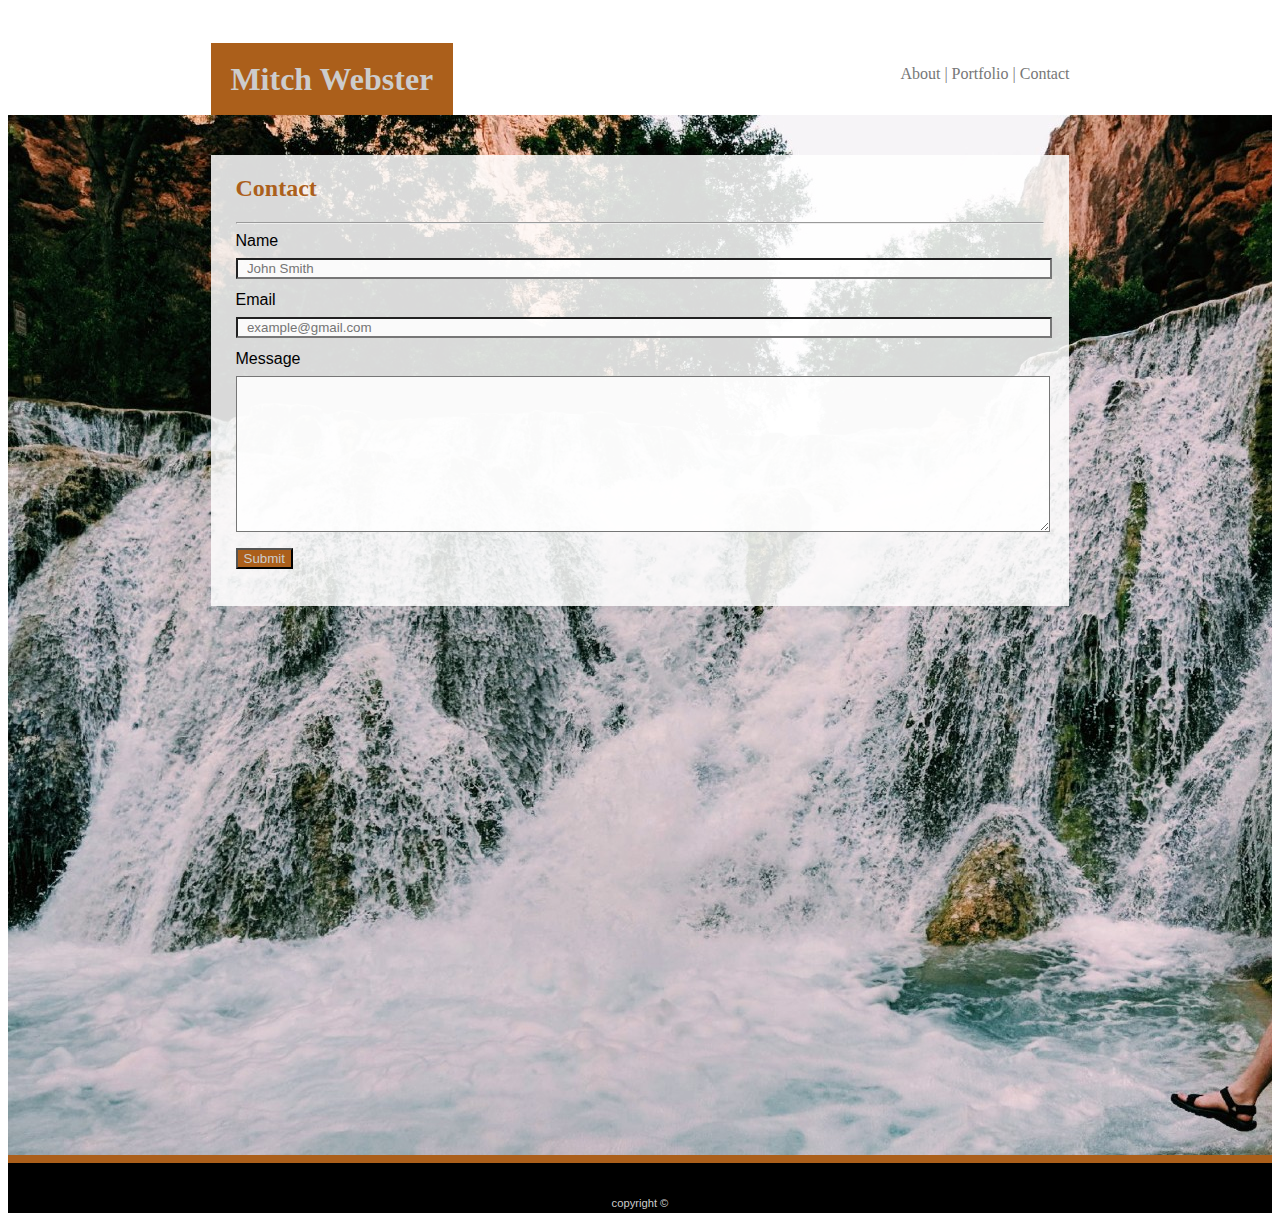
==== contact.html @ 3f070443 "Reduced CSS" ====
<!DOCTYPE html>
<html lang="en-us">
  <head>
    <meta charset="UTF-8" />
    <title>Contact</title>
    <link rel="stylesheet" type="text/css" href="assets/css/style.css" />
  </head>

  <body>
    <header class="white">
      <h1 class="myname background_orange">Mitch Webster</h1>

      <nav>
        <div class="topnav">
          <a href="index.html">About |</a>
          <a href="portfolio.html">Portfolio |</a>
          <a class="active" href="contact.html">Contact</a>
        </div>
      </nav>
    </header>

    <main class="main">
      <form class="content background_transparent_white">
        <h2 class="orange">Contact</h2>
        <hr />
        <label for="name">Name</label>
        <input
          type="text"
          id="name"
          class="background_transparent_white"
          name="name"
          placeholder="  John Smith"
        />

        <label for="email">Email</label>
        <input
          type="text"
          id="email"
          class="background_transparent_white"
          name="email"
          placeholder="  example@gmail.com"
        />

        <label for="message">Message</label>
        <textarea
          id="message"
          class="background_transparent_white"
          name="message"
        ></textarea>

        <input
          class="submit background_orange white"
          type="submit"
          value="Submit"
        />
      </form>
    </main>
    <footer>
      <div class="footer">copyright &copy;</div>
    </footer>
  </body>
</html>
---- assets/css/style.css ----
body {
  font-family: "Arial", "Helvetica Neue", "Helvetica", "sans-serif";
  color: #000000;
  height: 100%;
}

header,
h1,
h2,
h3 {
  font-family: "georgia", "Times New Roman", Times, serif;
}

header {
  position: relative;
  width: 64%;
  text-align: center;
  margin: auto;
  justify-content: center;
}

p {
  line-height: 2;
}

footer {
  position: relative;
  background-color: #000000;
  text-align: center;
  border-top: 8px solid #ab5f1b;
  height: 50px;
  color: #cccccc;
}

a:link,
a:visited {
  text-decoration: none;
  color: #777777;
}

a:hover {
  color: #ab5f1b;
  font-size: 150%;
}

.background_transparent_black {
  background-color: #5454525c;
}

.background_orange {
  background-color: #ab5f1b;
}

.background_transparent_white {
  background-color: #ffffffd9;
}

.white {
  color: #cccccc;
}

.orange {
  color: #ab5f1b;
}

.topnav {
  bottom: 50px;
  right: -25px;
  position: relative;
  float: right;
}

.myname {
  right: 25px;
  bottom: -22px;
  position: relative;
  line-height: 225%;
  width: 30%;
}

.main {
  position: relative;
  background-image: url(../images/waterfall.jpg);
  height: 1000px;
  padding-top: 40px;
}

.content {
  width: 64%;
  position: relative;
  overflow: auto;
  margin: auto;
  padding-left: 25px;
  padding-right: 25px;
  padding-bottom: 25px;
}
.picture {
  position: relative;
  margin-top: 16px;
  margin-right: 30px;
  float: left;
}

#name {
  width: 100%;
  margin-top: 8px;
  margin-bottom: 12px;
}

#email {
  width: 100%;
  margin-top: 8px;
  margin-bottom: 12px;
}

#message {
  width: 100%;
  height: 150px;
  margin-top: 8px;
  margin-bottom: 12px;
}

.submit {
  margin-bottom: 12px;
}

.pics {
  margin-right: 25px;
  margin-top: 25px;
  position: relative;
  float: left;
}

.pic3 {
  clear: left;
}

.pic5 {
  clear: left;
}

.banners {
  text-align: center;
  position: absolute;
  color: #cccccc;
  top: 170px;
  z-index: 10;
  background-color: #5454525c;
  width: 300px;
  height: 35px;
  padding-top: 10px;
}

.footer {
  position: absolute;
  bottom: 0;
  left: 45%;
  width: 10%;
  font-size: 0.7em;
  padding-bottom: 4px;
}
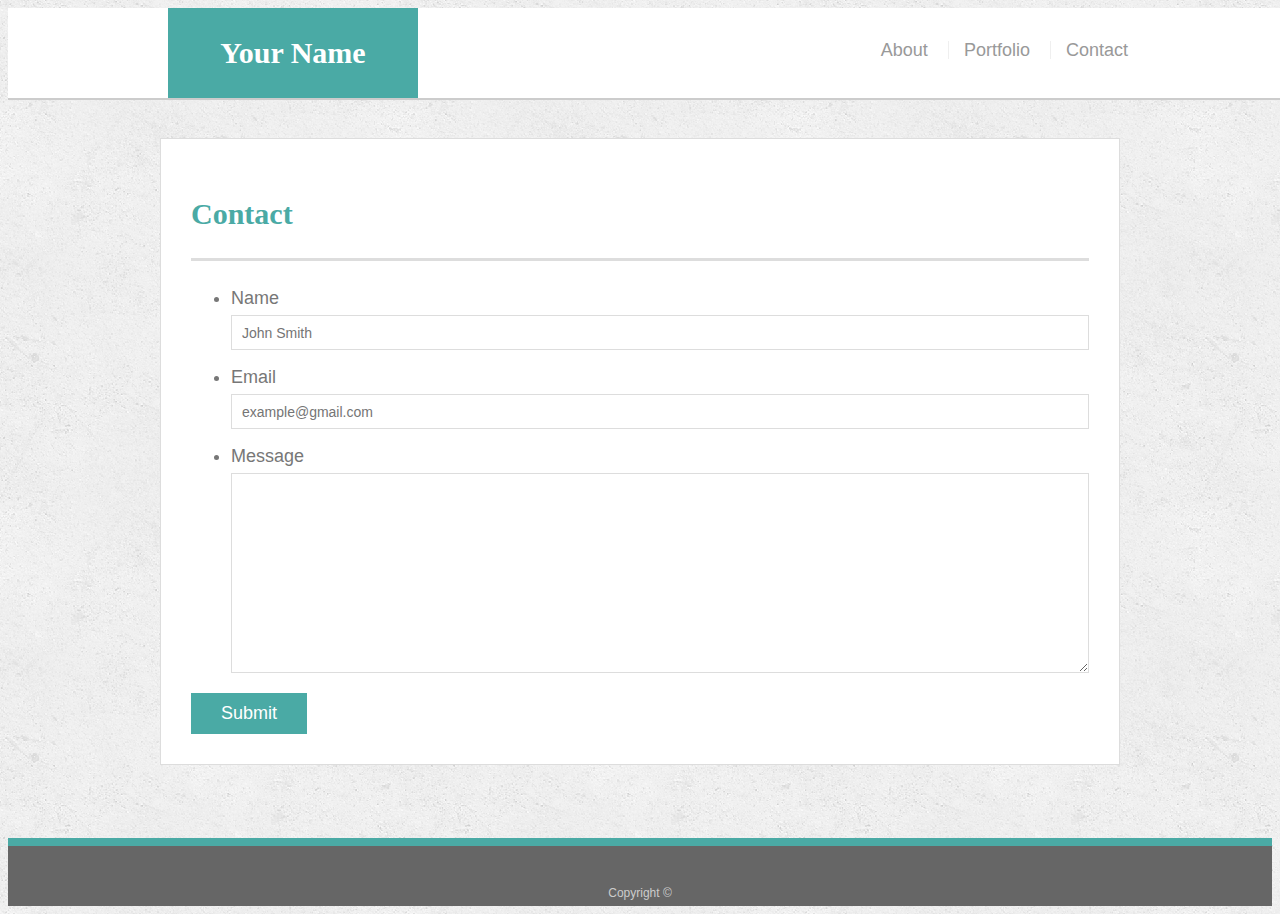
==== commit 22c465fd: "Swapped in homework solution" ====
--- a/contact.html
+++ b/contact.html
@@ -1,62 +1,56 @@
-<!DOCTYPE html>
+<!doctype html>
 <html lang="en-us">
-  <head>
-    <meta charset="UTF-8" />
-    <title>Contact</title>
-    <link rel="stylesheet" type="text/css" href="assets/css/style.css" />
-  </head>
 
-  <body>
-    <header class="white">
-      <h1 class="myname background_orange">Mitch Webster</h1>
+<head>
+  <meta charset="UTF-8">
+  <title>Contact | Your Name</title>
+  <link rel="stylesheet" type="text/css" href="assets/css/style.css">
+</head>
 
+<body>
+
+  <header id="masthead">
+    <div class="container">
+      <a href="index.html" id="logo">Your Name</a>
       <nav>
-        <div class="topnav">
-          <a href="index.html">About |</a>
-          <a href="portfolio.html">Portfolio |</a>
-          <a class="active" href="contact.html">Contact</a>
-        </div>
+        <a href="index.html">About</a>
+        <a href="portfolio.html">Portfolio</a>
+        <a href="contact.html">Contact</a>
       </nav>
-    </header>
+    </div>
+  </header>
 
-    <main class="main">
-      <form class="content background_transparent_white">
-        <h2 class="orange">Contact</h2>
-        <hr />
-        <label for="name">Name</label>
-        <input
-          type="text"
-          id="name"
-          class="background_transparent_white"
-          name="name"
-          placeholder="  John Smith"
-        />
+  <div id="main-container" class="container">
+    <section class="main-section">
+      <h1>Contact</h1>
 
-        <label for="email">Email</label>
-        <input
-          type="text"
-          id="email"
-          class="background_transparent_white"
-          name="email"
-          placeholder="  example@gmail.com"
-        />
+      <form id="contact-form">
+        <ul>
+          <li>
+            <label for="name">Name</label>
+            <input type="text" id="name" name="name" placeholder="John Smith" required="required">
+          </li>
+          <li>
+            <label for="email">Email</label>
+            <input type="email" id="email" name="email" placeholder="example@gmail.com" required="required">
+          </li>
+          <li>
+            <label for="message">Message</label>
+            <textarea id="message" name="message" required="required"></textarea>
+          </li>
+        </ul>
+        <input type="submit">
+      </form>
 
-        <label for="message">Message</label>
-        <textarea
-          id="message"
-          class="background_transparent_white"
-          name="message"
-        ></textarea>
+    </section>
 
-        <input
-          class="submit background_orange white"
-          type="submit"
-          value="Submit"
-        />
-      </form>
-    </main>
-    <footer>
-      <div class="footer">copyright &copy;</div>
-    </footer>
-  </body>
+  </div>
+
+  <footer>
+    <div class="container">
+      Copyright &copy; 
+    </div>
+  </footer>
+</body>
+
 </html>
--- a/assets/css/style.css
+++ b/assets/css/style.css
@@ -1,161 +1,217 @@
 body {
-  font-family: "Arial", "Helvetica Neue", "Helvetica", "sans-serif";
-  color: #000000;
-  height: 100%;
-}
-
-header,
+  font-family: Arial, "Helvetica Neue", Helvetica, sans-serif;
+  font-size: 18px;
+  line-height: 34px;
+  color: #777777;
+  background: url("../images/concrete_seamless.png");
+}
+
+* {
+  box-sizing: border-box;
+}
+
+/* general */
+
+.container {
+  width: 100%;
+  max-width: 960px;
+  margin: 0 auto;
+  clear: both;
+}
+
+h1,
+h2,
+h3,
+p {
+  margin-bottom: 20px;
+}
+
+p:last-child {
+  margin-bottom: 0;
+}
+
 h1,
 h2,
 h3 {
-  font-family: "georgia", "Times New Roman", Times, serif;
-}
-
-header {
+  font-family: Georgia, Times, "Times New Roman", serif;
+  font-weight: 700;
+  color: #4aaaa5;
+}
+
+h1 {
+  padding-bottom: 20px;
+  font-size: 30px;
+  line-height: 49px;
+  border-bottom: 3px solid #dddddd;
+}
+
+h2,
+h3 {
+  font-size: 22px;
+}
+
+/* header */
+
+#masthead {
+  position: fixed;
+  z-index: 99;
+  width: 100%;
+  margin: 0 0 30px;
+  overflow: auto;
+  color: #ffffff;
+  background: #ffffff;
+  border-bottom: 2px solid #cccccc;
+}
+
+#logo {
+  float: left;
+  width: 250px;
+  height: 90px;
+  font-family: Georgia, Times, "Times New Roman", serif;
+  font-size: 30px;
+  font-weight: 700;
+  line-height: 90px;
+  color: #ffffff;
+  text-align: center;
+  text-decoration: none;
+  background: #4aaaa5;
+}
+
+nav {
+  float: right;
+  margin-top: 25px;
+}
+
+nav a {
+  display: inline-block;
+  padding-left: 15px;
+  margin-left: 15px;
+  line-height: 18px;
+  color: #999;
+  text-decoration: none;
+  border-left: 1px solid #efefef;
+}
+
+nav a:first-child {
+  border-left: 0 none;
+}
+
+/* footer */
+
+footer {
+  padding: 30px 0;
+  clear: both;
+  font-size: 12px;
+  color: #ffffff;
+  color: #cccccc;
+  text-align: center;
+  background: #666666;
+  border-top: 8px solid #4aaaa5;
+  height: 50px;
+}
+
+h3, h2 {
+  padding-bottom: 20px;
+  margin-bottom: 15px;
+  line-height: 22px;
+  border-bottom: 2px solid #eeeeee;
+}
+
+/* main */
+
+#main-container {
+  padding-top: 130px;
+  min-height: calc(100vh - 70px);
+}
+
+.main-section {
+  float: left;
+  width: 100%;
+  max-width: 960px;
+  padding: 30px;
+  margin: 0 0 40px;
+  background: #ffffff;
+  border: 1px solid #dddddd;
+}
+
+/* portfolio page */
+
+.work {
   position: relative;
-  width: 64%;
+  float: left;
+  width: 274px;
+  margin: 20px 0 25px;
+  overflow: auto;
+}
+
+.work:nth-child(even) {
+  margin-right: 40px;
+}
+
+.work img {
+  width: 100%;
+  border: 0 none;
+  opacity: 0.8;
+}
+
+.work h3 {
+  position: absolute;
+  bottom: 20px;
+  width: 100%;
+  padding: 15px;
+  margin-bottom: 0;
+  font-weight: 300;
+  line-height: 30px;
+  color: #ffffff;
   text-align: center;
-  margin: auto;
-  justify-content: center;
-}
-
-p {
-  line-height: 2;
-}
-
-footer {
-  position: relative;
-  background-color: #000000;
-  text-align: center;
-  border-top: 8px solid #ab5f1b;
-  height: 50px;
-  color: #cccccc;
-}
-
-a:link,
-a:visited {
-  text-decoration: none;
-  color: #777777;
-}
-
-a:hover {
-  color: #ab5f1b;
-  font-size: 150%;
-}
-
-.background_transparent_black {
-  background-color: #5454525c;
-}
-
-.background_orange {
-  background-color: #ab5f1b;
-}
-
-.background_transparent_white {
-  background-color: #ffffffd9;
-}
-
-.white {
-  color: #cccccc;
-}
-
-.orange {
-  color: #ab5f1b;
-}
-
-.topnav {
-  bottom: 50px;
-  right: -25px;
-  position: relative;
-  float: right;
-}
-
-.myname {
-  right: 25px;
-  bottom: -22px;
-  position: relative;
-  line-height: 225%;
-  width: 30%;
-}
-
-.main {
-  position: relative;
-  background-image: url(../images/waterfall.jpg);
-  height: 1000px;
-  padding-top: 40px;
-}
-
-.content {
-  width: 64%;
-  position: relative;
-  overflow: auto;
-  margin: auto;
-  padding-left: 25px;
-  padding-right: 25px;
-  padding-bottom: 25px;
-}
-.picture {
-  position: relative;
-  margin-top: 16px;
-  margin-right: 30px;
-  float: left;
-}
-
-#name {
-  width: 100%;
-  margin-top: 8px;
-  margin-bottom: 12px;
-}
-
-#email {
-  width: 100%;
-  margin-top: 8px;
-  margin-bottom: 12px;
-}
-
-#message {
-  width: 100%;
-  height: 150px;
-  margin-top: 8px;
-  margin-bottom: 12px;
-}
-
-.submit {
-  margin-bottom: 12px;
-}
-
-.pics {
+  background: #4aaaa5;
+  border-bottom: 0;
+}
+
+.auth-image {
+  float: left;
+  width: 200px;
+  height: auto;
+  margin-top: 10px;
   margin-right: 25px;
-  margin-top: 25px;
-  position: relative;
-  float: left;
-}
-
-.pic3 {
-  clear: left;
-}
-
-.pic5 {
-  clear: left;
-}
-
-.banners {
-  text-align: center;
-  position: absolute;
-  color: #cccccc;
-  top: 170px;
-  z-index: 10;
-  background-color: #5454525c;
-  width: 300px;
+}
+
+/* contact page */
+
+#contact-form ul {
+  margin-bottom: 20px;
+}
+
+#contact-form li {
+  margin-bottom: 10px;
+}
+
+label,
+input[type=text],
+input[type=email],
+textarea {
+  display: block;
+  width: 100%;
+}
+
+input[type=text],
+input[type=email],
+textarea {
   height: 35px;
-  padding-top: 10px;
-}
-
-.footer {
-  position: absolute;
-  bottom: 0;
-  left: 45%;
-  width: 10%;
-  font-size: 0.7em;
-  padding-bottom: 4px;
-}
+  padding: 0 10px;
+  font-size: 14px;
+  border: 1px solid #dddddd;
+}
+
+textarea {
+  height: 200px;
+}
+
+input[type=submit] {
+  padding: 10px 30px;
+  font-size: 18px;
+  color: #ffffff;
+  cursor: pointer;
+  background: #4aaaa5;
+  border: 0 none;
+}
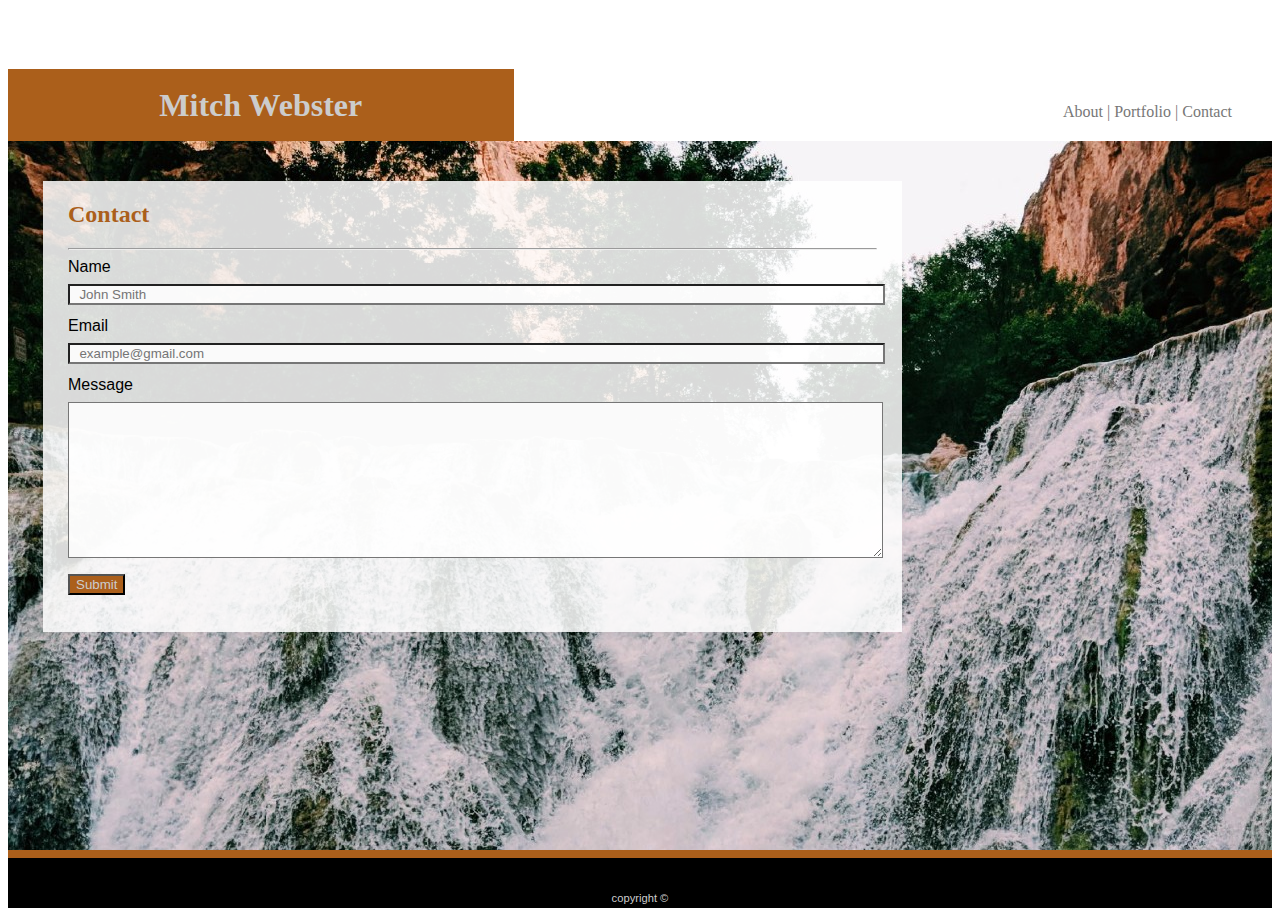
==== commit 27a0cb75: "Decided not to use solution to homework 1" ====
--- a/contact.html
+++ b/contact.html
@@ -1,56 +1,67 @@
-<!doctype html>
+<!DOCTYPE html>
 <html lang="en-us">
+  <head>
+    <meta
+      charset="UTF-8"
+      name="viewport"
+      content="width=device-width, initial-scale=1.0"
+    />
+    <title>Contact</title>
+    <link rel="stylesheet" type="text/css" href="assets/css/style.css" />
+    <!-- <link rel="stylesheet" type="text/css" href="assets/css/grid.css" /> -->
+  </head>
 
-<head>
-  <meta charset="UTF-8">
-  <title>Contact | Your Name</title>
-  <link rel="stylesheet" type="text/css" href="assets/css/style.css">
-</head>
+  <body>
+    <header class="white">
+      <h1 class="myname background_orange">Mitch Webster</h1>
 
-<body>
+      <nav>
+        <div class="topnav">
+          <a href="index.html">About |</a>
+          <a href="portfolio.html">Portfolio |</a>
+          <a class="active" href="contact.html">Contact</a>
+        </div>
+      </nav>
+    </header>
 
-  <header id="masthead">
-    <div class="container">
-      <a href="index.html" id="logo">Your Name</a>
-      <nav>
-        <a href="index.html">About</a>
-        <a href="portfolio.html">Portfolio</a>
-        <a href="contact.html">Contact</a>
-      </nav>
-    </div>
-  </header>
+    <main class="main">
+      <form class="content background_transparent_white">
+        <h2 class="orange">Contact</h2>
+        <hr />
+        <label for="name">Name</label>
+        <input
+          type="text"
+          id="name"
+          class="background_transparent_white"
+          name="name"
+          placeholder="  John Smith"
+        />
 
-  <div id="main-container" class="container">
-    <section class="main-section">
-      <h1>Contact</h1>
+        <label for="email">Email</label>
+        <input
+          type="text"
+          id="email"
+          class="background_transparent_white"
+          name="email"
+          placeholder="  example@gmail.com"
+        />
 
-      <form id="contact-form">
-        <ul>
-          <li>
-            <label for="name">Name</label>
-            <input type="text" id="name" name="name" placeholder="John Smith" required="required">
-          </li>
-          <li>
-            <label for="email">Email</label>
-            <input type="email" id="email" name="email" placeholder="example@gmail.com" required="required">
-          </li>
-          <li>
-            <label for="message">Message</label>
-            <textarea id="message" name="message" required="required"></textarea>
-          </li>
-        </ul>
-        <input type="submit">
+        <label for="message">Message</label>
+        <textarea
+          id="message"
+          class="background_transparent_white"
+          name="message"
+        ></textarea>
+
+        <input
+          class="submit background_orange white"
+          type="submit"
+          value="Submit"
+        />
       </form>
-
-    </section>
-
-  </div>
-
-  <footer>
-    <div class="container">
-      Copyright &copy; 
-    </div>
-  </footer>
-</body>
-
+    </main>
+    <footer>
+      <div class="footer">copyright &copy;</div>
+    </footer>
+  </body>
 </html>
--- a/assets/css/style.css
+++ b/assets/css/style.css
@@ -1,217 +1,243 @@
+html,
 body {
-  font-family: Arial, "Helvetica Neue", Helvetica, sans-serif;
-  font-size: 18px;
-  line-height: 34px;
-  color: #777777;
-  background: url("../images/concrete_seamless.png");
-}
-
-* {
-  box-sizing: border-box;
-}
-
-/* general */
-
-.container {
-  width: 100%;
-  max-width: 960px;
-  margin: 0 auto;
-  clear: both;
-}
-
-h1,
-h2,
-h3,
-p {
-  margin-bottom: 20px;
-}
-
-p:last-child {
-  margin-bottom: 0;
-}
-
+  height: 100%;
+}
+
+body {
+  font-family: "Arial", "Helvetica Neue", "Helvetica", "sans-serif";
+  color: #000000;
+  height: 100%;
+  display: flex;
+  flex-direction: column;
+}
+
+header,
 h1,
 h2,
 h3 {
-  font-family: Georgia, Times, "Times New Roman", serif;
-  font-weight: 700;
-  color: #4aaaa5;
-}
-
-h1 {
-  padding-bottom: 20px;
-  font-size: 30px;
-  line-height: 49px;
-  border-bottom: 3px solid #dddddd;
-}
-
-h2,
-h3 {
-  font-size: 22px;
-}
-
-/* header */
-
-#masthead {
-  position: fixed;
-  z-index: 99;
-  width: 100%;
-  margin: 0 0 30px;
+  font-family: "georgia", "Times New Roman", Times, serif;
+}
+
+header {
+  flex-shrink: 0;
+  position: relative;
+  width: 100%;
+  text-align: center;
+}
+
+p {
+  line-height: 2;
+}
+
+footer {
+  flex-shrink: 0;
+  position: relative;
+  background-color: #000000;
+  text-align: center;
+  border-top: 8px solid #ab5f1b;
+  height: 50px;
+  color: #cccccc;
+}
+
+a:link,
+a:visited {
+  text-decoration: none;
+  color: #777777;
+}
+
+a:hover {
+  color: #ab5f1b;
+  font-size: 150%;
+}
+
+.background_transparent_black {
+  background-color: #5454525c;
+}
+
+.background_orange {
+  background-color: #ab5f1b;
+}
+
+.background_transparent_white {
+  background-color: #ffffffd9;
+}
+
+.white {
+  color: #cccccc;
+}
+
+.orange {
+  color: #ab5f1b;
+}
+
+.topnav {
+  position: relative;
+  margin-right: 40px;
+  float: right;
+  bottom: 20px;
+}
+
+.myname {
+  position: relative;
+  top: 40px;
+  line-height: 225%;
+  width: 40%;
+}
+
+.main {
+  position: relative;
+  background-image: url(../images/waterfall.jpg);
+  flex: 1 0 auto;
+  /* float: left; */
+  width: 100%;
+  padding-top: 40px;
+  padding-bottom: 50px;
+}
+
+.content {
+  float: left;
+  width: 64%;
+  position: relative;
   overflow: auto;
-  color: #ffffff;
-  background: #ffffff;
-  border-bottom: 2px solid #cccccc;
-}
-
-#logo {
+  margin-left: 35px;
+  padding-left: 25px;
+  padding-right: 25px;
+  padding-bottom: 25px;
+}
+.picture {
+  position: relative;
+  margin-top: 16px;
+  margin-right: 30px;
   float: left;
-  width: 250px;
-  height: 90px;
-  font-family: Georgia, Times, "Times New Roman", serif;
-  font-size: 30px;
-  font-weight: 700;
-  line-height: 90px;
-  color: #ffffff;
+}
+
+#name {
+  width: 100%;
+  margin-top: 8px;
+  margin-bottom: 12px;
+}
+
+#email {
+  width: 100%;
+  margin-top: 8px;
+  margin-bottom: 12px;
+}
+
+#message {
+  width: 100%;
+  height: 150px;
+  margin-top: 8px;
+  margin-bottom: 12px;
+}
+
+.submit {
+  margin-bottom: 12px;
+}
+
+.pics {
+  width: 40%;
+  height: auto;
+  margin-right: 25px;
+  margin-top: 25px;
+  position: relative;
+  float: left;
+}
+
+img {
+  /* display: inline-block; */
+  width: 100%;
+  height: auto;
+}
+
+.pic3 {
+  clear: left;
+}
+
+.pic5 {
+  clear: left;
+}
+
+.banners {
   text-align: center;
-  text-decoration: none;
-  background: #4aaaa5;
-}
-
-nav {
-  float: right;
-  margin-top: 25px;
-}
-
-nav a {
-  display: inline-block;
-  padding-left: 15px;
-  margin-left: 15px;
-  line-height: 18px;
-  color: #999;
-  text-decoration: none;
-  border-left: 1px solid #efefef;
-}
-
-nav a:first-child {
-  border-left: 0 none;
-}
-
-/* footer */
-
-footer {
-  padding: 30px 0;
-  clear: both;
-  font-size: 12px;
-  color: #ffffff;
+  position: absolute;
   color: #cccccc;
-  text-align: center;
-  background: #666666;
-  border-top: 8px solid #4aaaa5;
-  height: 50px;
-}
-
-h3, h2 {
-  padding-bottom: 20px;
-  margin-bottom: 15px;
-  line-height: 22px;
-  border-bottom: 2px solid #eeeeee;
-}
-
-/* main */
-
-#main-container {
-  padding-top: 130px;
-  min-height: calc(100vh - 70px);
-}
-
-.main-section {
-  float: left;
-  width: 100%;
-  max-width: 960px;
-  padding: 30px;
-  margin: 0 0 40px;
-  background: #ffffff;
-  border: 1px solid #dddddd;
-}
-
-/* portfolio page */
-
-.work {
-  position: relative;
-  float: left;
-  width: 274px;
-  margin: 20px 0 25px;
-  overflow: auto;
-}
-
-.work:nth-child(even) {
-  margin-right: 40px;
-}
-
-.work img {
-  width: 100%;
-  border: 0 none;
-  opacity: 0.8;
-}
-
-.work h3 {
+  bottom: -10px;
+  z-index: 10;
+  background-color: #5454525c;
+  width: 100%;
+  height: 35px;
+  padding-top: 10px;
+}
+
+.footer {
   position: absolute;
-  bottom: 20px;
-  width: 100%;
-  padding: 15px;
-  margin-bottom: 0;
-  font-weight: 300;
-  line-height: 30px;
-  color: #ffffff;
-  text-align: center;
-  background: #4aaaa5;
-  border-bottom: 0;
-}
-
-.auth-image {
-  float: left;
-  width: 200px;
-  height: auto;
-  margin-top: 10px;
-  margin-right: 25px;
-}
-
-/* contact page */
-
-#contact-form ul {
-  margin-bottom: 20px;
-}
-
-#contact-form li {
-  margin-bottom: 10px;
-}
-
-label,
-input[type=text],
-input[type=email],
-textarea {
-  display: block;
-  width: 100%;
-}
-
-input[type=text],
-input[type=email],
-textarea {
-  height: 35px;
-  padding: 0 10px;
-  font-size: 14px;
-  border: 1px solid #dddddd;
-}
-
-textarea {
-  height: 200px;
-}
-
-input[type=submit] {
-  padding: 10px 30px;
-  font-size: 18px;
-  color: #ffffff;
-  cursor: pointer;
-  background: #4aaaa5;
-  border: 0 none;
-}
+  bottom: 0;
+  left: 45%;
+  width: 10%;
+  font-size: 0.7em;
+  padding-bottom: 4px;
+}
+
+@media screen and (min-width: 769px) and (max-width: 980px) {
+  .content {
+    width: 75%;
+    padding: 20px;
+  }
+}
+
+.picture {
+  width: 39%;
+}
+
+@media screen and (min-width: 641px) and (max-width: 768px) {
+  .content {
+    width: 90%;
+    padding: 20px;
+    float: unset;
+    margin: auto;
+  }
+
+  .picture {
+    width: 50%;
+  }
+
+  .main {
+    float: unset;
+  }
+}
+
+@media screen and (max-width: 640px) {
+  .myname {
+    position: unset;
+    width: 100%;
+  }
+
+  .topnav {
+    bottom: 10px;
+    width: 100%;
+    float: unset;
+  }
+
+  .content {
+    width: 90%;
+    padding: 20px;
+    float: unset;
+    margin: auto;
+  }
+  .picture {
+    float: unset;
+    width: 95%;
+    margin: auto;
+  }
+
+  .pics {
+    width: 95%;
+    height: auto;
+    margin: 20px auto;
+    float: unset;
+  }
+
+  .main {
+    float: unset;
+  }
+}
--- a/assets/css/grid.css
+++ b/assets/css/grid.css
@@ -0,0 +1,52 @@
+* {
+  box-sizing: border-box;
+}
+
+.col-1 {
+  width: 8.33%;
+}
+.col-2 {
+  width: 16.66%;
+}
+.col-3 {
+  width: 25%;
+}
+.col-4 {
+  width: 33.33%;
+}
+.col-5 {
+  width: 41.66%;
+}
+.col-6 {
+  width: 50%;
+}
+.col-7 {
+  width: 58.33%;
+}
+.col-8 {
+  width: 66.66%;
+}
+.col-9 {
+  width: 75%;
+}
+.col-10 {
+  width: 83.33%;
+}
+.col-11 {
+  width: 91.66%;
+}
+.col-12 {
+  width: 100%;
+}
+
+[class*="col-"] {
+  float: left;
+  padding: 15px;
+  border: 1px solid red;
+}
+
+.row::after {
+  content: "";
+  clear: both;
+  display: table;
+}
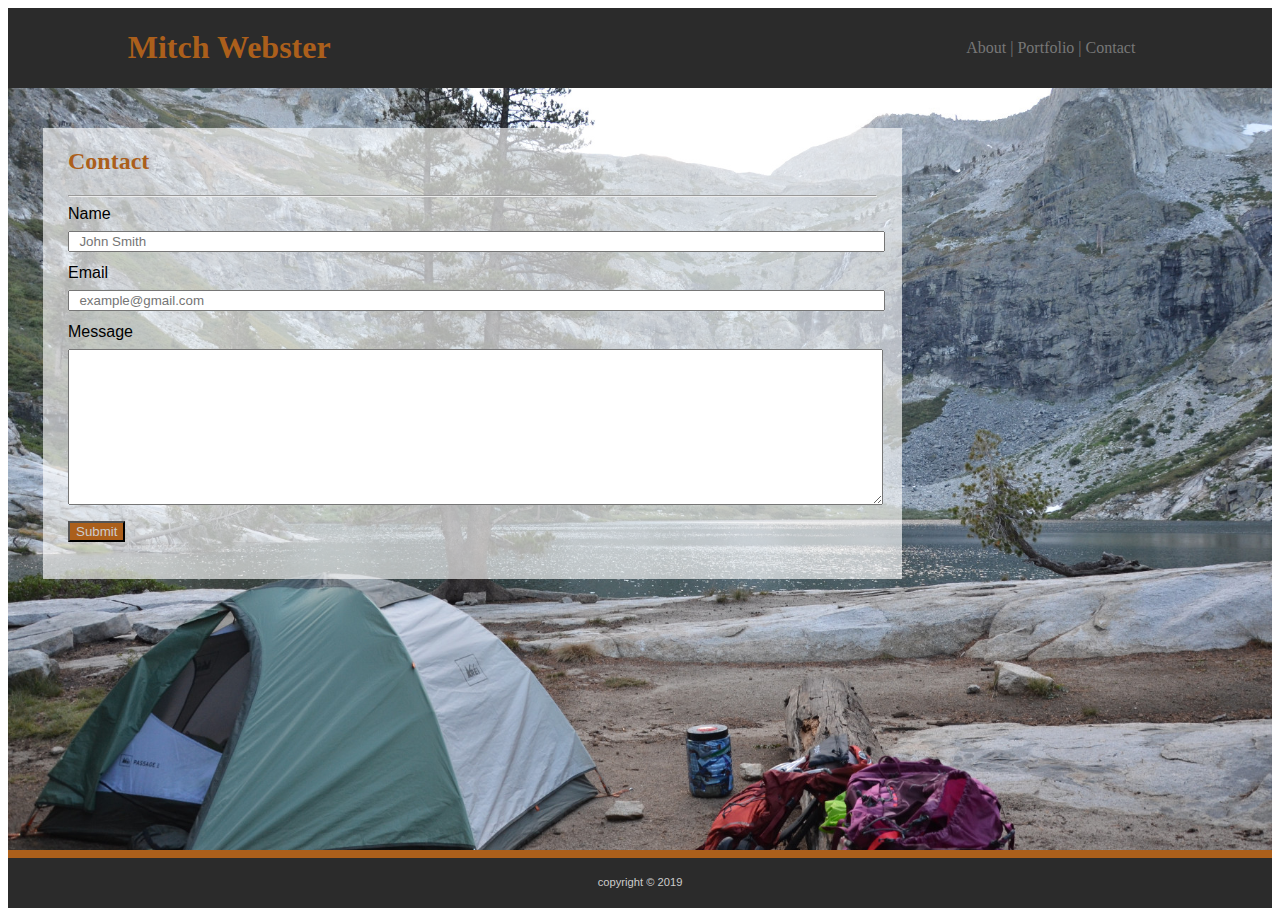
==== commit 2285ca3c: "Cleaned up code a bit" ====
--- a/contact.html
+++ b/contact.html
@@ -12,56 +12,40 @@
   </head>
 
   <body>
-    <header class="white">
-      <h1 class="myname background_orange">Mitch Webster</h1>
+    <header class="header">
+      <div class="myName"><h1>Mitch Webster</h1></div>
 
-      <nav>
-        <div class="topnav">
-          <a href="index.html">About |</a>
-          <a href="portfolio.html">Portfolio |</a>
-          <a class="active" href="contact.html">Contact</a>
-        </div>
+      <nav class="topNav">
+        <a href="index.html">About |</a>
+        <a href="portfolio.html">Portfolio |</a>
+        <a class="active" href="contact.html">Contact</a>
       </nav>
     </header>
 
     <main class="main">
-      <form class="content background_transparent_white">
-        <h2 class="orange">Contact</h2>
+      <form class="content">
+        <div class="contentLabel"><h2>Contact</h2></div>
         <hr />
         <label for="name">Name</label>
-        <input
-          type="text"
-          id="name"
-          class="background_transparent_white"
-          name="name"
-          placeholder="  John Smith"
-        />
+        <input type="text" id="name" name="name" placeholder="  John Smith" />
 
         <label for="email">Email</label>
         <input
           type="text"
           id="email"
-          class="background_transparent_white"
           name="email"
           placeholder="  example@gmail.com"
         />
 
         <label for="message">Message</label>
-        <textarea
-          id="message"
-          class="background_transparent_white"
-          name="message"
-        ></textarea>
+        <textarea id="message" name="message"></textarea>
 
-        <input
-          class="submit background_orange white"
-          type="submit"
-          value="Submit"
-        />
+        <input class="submit" type="submit" value="Submit" />
       </form>
     </main>
+
     <footer>
-      <div class="footer">copyright &copy;</div>
+      <div class="footer">copyright &copy; 2019</div>
     </footer>
   </body>
 </html>
--- a/assets/css/style.css
+++ b/assets/css/style.css
@@ -1,3 +1,5 @@
+/* General Standards */
+
 html,
 body {
   height: 100%;
@@ -18,25 +20,8 @@
   font-family: "georgia", "Times New Roman", Times, serif;
 }
 
-header {
-  flex-shrink: 0;
-  position: relative;
-  width: 100%;
-  text-align: center;
-}
-
 p {
   line-height: 2;
-}
-
-footer {
-  flex-shrink: 0;
-  position: relative;
-  background-color: #000000;
-  text-align: center;
-  border-top: 8px solid #ab5f1b;
-  height: 50px;
-  color: #cccccc;
 }
 
 a:link,
@@ -50,51 +35,56 @@
   font-size: 150%;
 }
 
-.background_transparent_black {
-  background-color: #5454525c;
-}
-
-.background_orange {
-  background-color: #ab5f1b;
-}
-
-.background_transparent_white {
-  background-color: #ffffffd9;
-}
-
-.white {
-  color: #cccccc;
-}
-
-.orange {
+/* Header */
+
+.header {
+  flex-shrink: 0;
+  position: relative;
+  width: 100%;
+  height: auto;
+  text-align: center;
+  background-color: #000000d4;
+}
+
+.myName {
+  position: relative;
+  float: left;
+  width: 35%;
   color: #ab5f1b;
 }
 
-.topnav {
-  position: relative;
-  margin-right: 40px;
+.topNav {
+  position: relative;
+  width: 35%;
+  margin-top: 23.5px;
   float: right;
-  bottom: 20px;
-}
-
-.myname {
-  position: relative;
-  top: 40px;
-  line-height: 225%;
-  width: 40%;
-}
+  line-height: 200%;
+}
+
+/* Main Container */
 
 .main {
   position: relative;
-  background-image: url(../images/waterfall.jpg);
+  background-image: url(../images/Campsite.jpg);
+  background-repeat: no-repeat;
+  background-position: center center;
+  background-attachment: fixed;
+  -webkit-background-size: cover;
+  -moz-background-size: cover;
+  -o-background-size: cover;
+  background-size: cover;
   flex: 1 0 auto;
-  /* float: left; */
   width: 100%;
   padding-top: 40px;
   padding-bottom: 50px;
 }
 
+.contentLabel {
+  color: #ab5f1b;
+}
+
 .content {
+  background-color: #ffffffa3;
   float: left;
   width: 64%;
   position: relative;
@@ -104,6 +94,9 @@
   padding-right: 25px;
   padding-bottom: 25px;
 }
+
+/* About Me Picture */
+
 .picture {
   position: relative;
   margin-top: 16px;
@@ -111,6 +104,8 @@
   float: left;
 }
 
+/* Contact Form */
+
 #name {
   width: 100%;
   margin-top: 8px;
@@ -132,6 +127,15 @@
 
 .submit {
   margin-bottom: 12px;
+  background-color: #ab5f1b;
+  color: #cccccc;
+}
+
+/* Portfolio */
+
+img {
+  width: 100%;
+  height: auto;
 }
 
 .pics {
@@ -141,12 +145,6 @@
   margin-top: 25px;
   position: relative;
   float: left;
-}
-
-img {
-  /* display: inline-block; */
-  width: 100%;
-  height: auto;
 }
 
 .pic3 {
@@ -169,14 +167,26 @@
   padding-top: 10px;
 }
 
+/* Footer */
+
+footer {
+  justify-content: center;
+  flex-shrink: 0;
+  position: relative;
+  background-color: #000000d4;
+  text-align: center;
+  border-top: 8px solid #ab5f1b;
+  height: 50px;
+  color: #cccccc;
+}
+
 .footer {
-  position: absolute;
-  bottom: 0;
-  left: 45%;
-  width: 10%;
+  margin-top: 18px;
   font-size: 0.7em;
   padding-bottom: 4px;
 }
+
+/* Media Queries */
 
 @media screen and (min-width: 769px) and (max-width: 980px) {
   .content {
@@ -207,13 +217,12 @@
 }
 
 @media screen and (max-width: 640px) {
-  .myname {
-    position: unset;
+  .myName {
     width: 100%;
-  }
-
-  .topnav {
-    bottom: 10px;
+    float: unset;
+  }
+
+  .topNav {
     width: 100%;
     float: unset;
   }
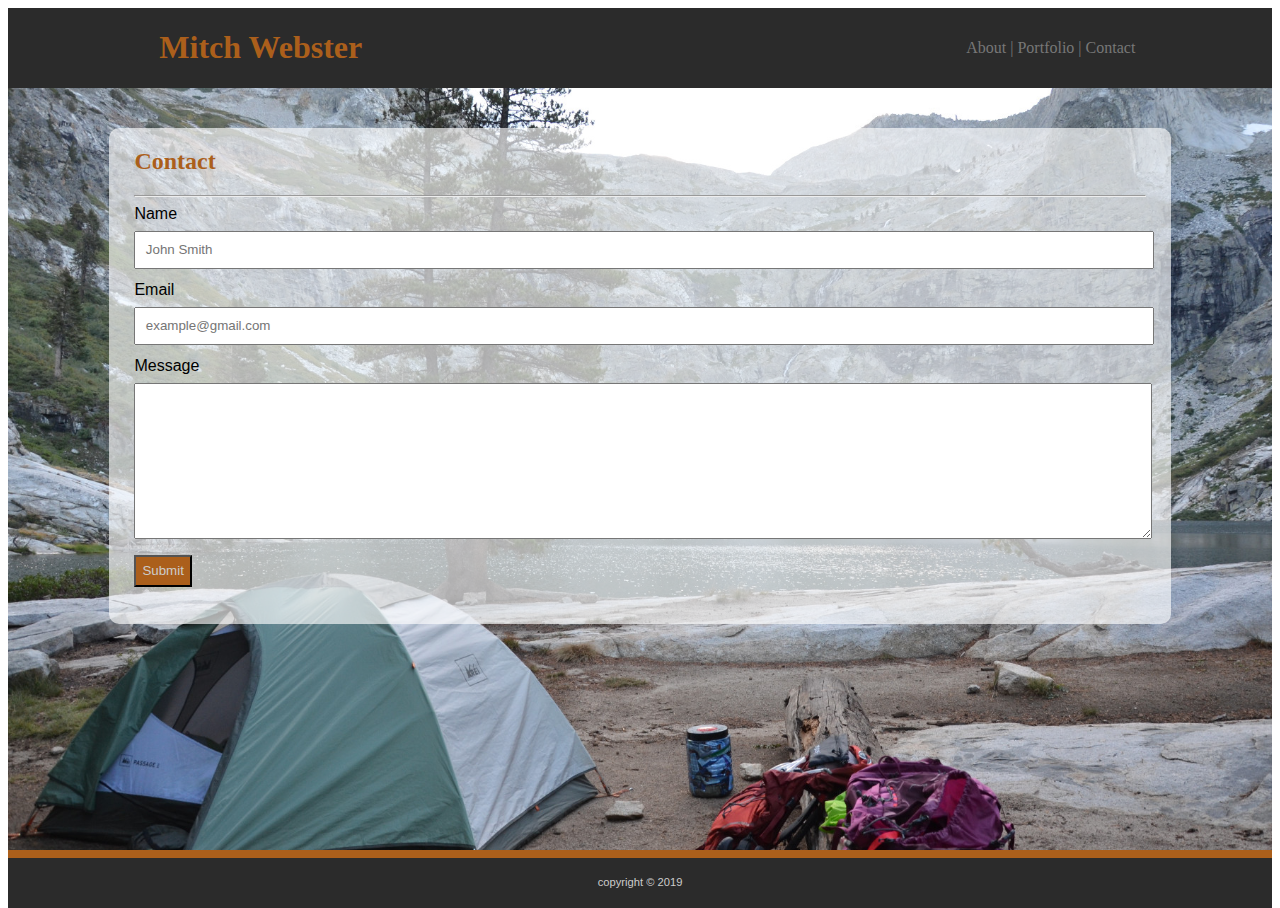
==== commit 182a838e: "tweaked styling/cleaned up code" ====
--- a/contact.html
+++ b/contact.html
@@ -8,7 +8,6 @@
     />
     <title>Contact</title>
     <link rel="stylesheet" type="text/css" href="assets/css/style.css" />
-    <!-- <link rel="stylesheet" type="text/css" href="assets/css/grid.css" /> -->
   </head>
 
   <body>
--- a/assets/css/style.css
+++ b/assets/css/style.css
@@ -24,6 +24,12 @@
   line-height: 2;
 }
 
+img {
+  border-radius: 5px;
+  width: 100%;
+  height: auto;
+}
+
 a:link,
 a:visited {
   text-decoration: none;
@@ -49,7 +55,7 @@
 .myName {
   position: relative;
   float: left;
-  width: 35%;
+  width: 40%;
   color: #ab5f1b;
 }
 
@@ -85,23 +91,22 @@
 
 .content {
   background-color: #ffffffa3;
-  float: left;
-  width: 64%;
-  position: relative;
+  width: 80%;
+  margin: auto;
   overflow: auto;
-  margin-left: 35px;
   padding-left: 25px;
   padding-right: 25px;
   padding-bottom: 25px;
+  border-radius: 10px;
 }
 
 /* About Me Picture */
 
 .picture {
-  position: relative;
   margin-top: 16px;
   margin-right: 30px;
   float: left;
+  width: 39%;
 }
 
 /* Contact Form */
@@ -110,12 +115,14 @@
   width: 100%;
   margin-top: 8px;
   margin-bottom: 12px;
+  height: 2rem;
 }
 
 #email {
   width: 100%;
   margin-top: 8px;
   margin-bottom: 12px;
+  height: 2rem;
 }
 
 #message {
@@ -129,30 +136,18 @@
   margin-bottom: 12px;
   background-color: #ab5f1b;
   color: #cccccc;
+  height: 2rem;
 }
 
 /* Portfolio */
 
-img {
-  width: 100%;
-  height: auto;
-}
-
 .pics {
-  width: 40%;
+  width: 30%;
   height: auto;
   margin-right: 25px;
   margin-top: 25px;
   position: relative;
   float: left;
-}
-
-.pic3 {
-  clear: left;
-}
-
-.pic5 {
-  clear: left;
 }
 
 .banners {
@@ -190,21 +185,19 @@
 
 @media screen and (min-width: 769px) and (max-width: 980px) {
   .content {
-    width: 75%;
+    width: 85%;
     padding: 20px;
   }
-}
-
-.picture {
-  width: 39%;
 }
 
 @media screen and (min-width: 641px) and (max-width: 768px) {
   .content {
     width: 90%;
     padding: 20px;
-    float: unset;
-    margin: auto;
+  }
+
+  .pics {
+    width: 40%;
   }
 
   .picture {
@@ -220,6 +213,7 @@
   .myName {
     width: 100%;
     float: unset;
+    margin: auto;
   }
 
   .topNav {
@@ -230,8 +224,6 @@
   .content {
     width: 90%;
     padding: 20px;
-    float: unset;
-    margin: auto;
   }
   .picture {
     float: unset;
@@ -245,8 +237,4 @@
     margin: 20px auto;
     float: unset;
   }
-
-  .main {
-    float: unset;
-  }
-}
+}
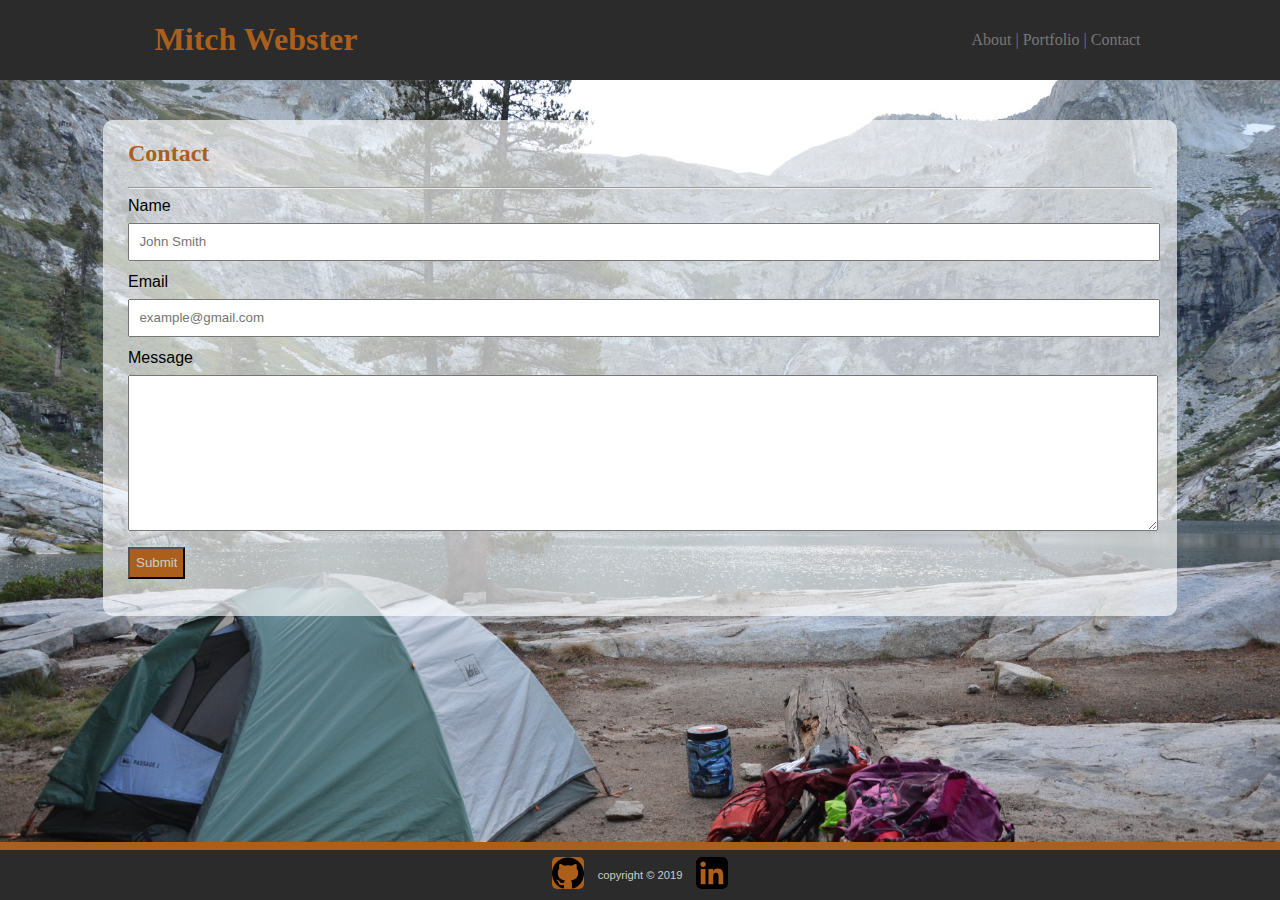
==== commit 4a7c3bcc: "added github / linkedin links added project to portfolio" ====
--- a/contact.html
+++ b/contact.html
@@ -44,7 +44,13 @@
     </main>
 
     <footer>
-      <div class="footer">copyright &copy; 2019</div>
+      <a href="https://github.com/MitchWebster1" target="blank">
+        <img src="assets/images/github.svg" />
+      </a>
+      <span class="footer">copyright &copy; 2019</span>
+      <a href="https://www.linkedin.com/feed/" target="blank">
+        <img src="assets/images/linkedin.svg" />
+      </a>
     </footer>
   </body>
 </html>
--- a/assets/css/style.css
+++ b/assets/css/style.css
@@ -6,9 +6,9 @@
 }
 
 body {
-  font-family: "Arial", "Helvetica Neue", "Helvetica", "sans-serif";
+  font-family: 'Arial', 'Helvetica Neue', 'Helvetica', 'sans-serif';
   color: #000000;
-  height: 100%;
+  margin: 0;
   display: flex;
   flex-direction: column;
 }
@@ -17,7 +17,7 @@
 h1,
 h2,
 h3 {
-  font-family: "georgia", "Times New Roman", Times, serif;
+  font-family: 'georgia', 'Times New Roman', Times, serif;
 }
 
 p {
@@ -30,13 +30,13 @@
   height: auto;
 }
 
-a:link,
-a:visited {
+.topNav a:link,
+.topNav a:visited {
   text-decoration: none;
   color: #777777;
 }
 
-a:hover {
+.topNav a:hover {
   color: #ab5f1b;
   font-size: 150%;
 }
@@ -140,7 +140,6 @@
 }
 
 /* Portfolio */
-
 .pics {
   width: 30%;
   height: auto;
@@ -165,20 +164,27 @@
 /* Footer */
 
 footer {
+  display: flex;
+  flex-direction: row;
   justify-content: center;
+  align-items: center;
   flex-shrink: 0;
-  position: relative;
   background-color: #000000d4;
-  text-align: center;
   border-top: 8px solid #ab5f1b;
   height: 50px;
   color: #cccccc;
 }
 
+footer img {
+  width: 2em;
+  height: auto;
+  margin: 0 0.5em;
+  background-color: #ab5f1b;
+}
+
 .footer {
-  margin-top: 18px;
+  margin: 0 0.5em;
   font-size: 0.7em;
-  padding-bottom: 4px;
 }
 
 /* Media Queries */
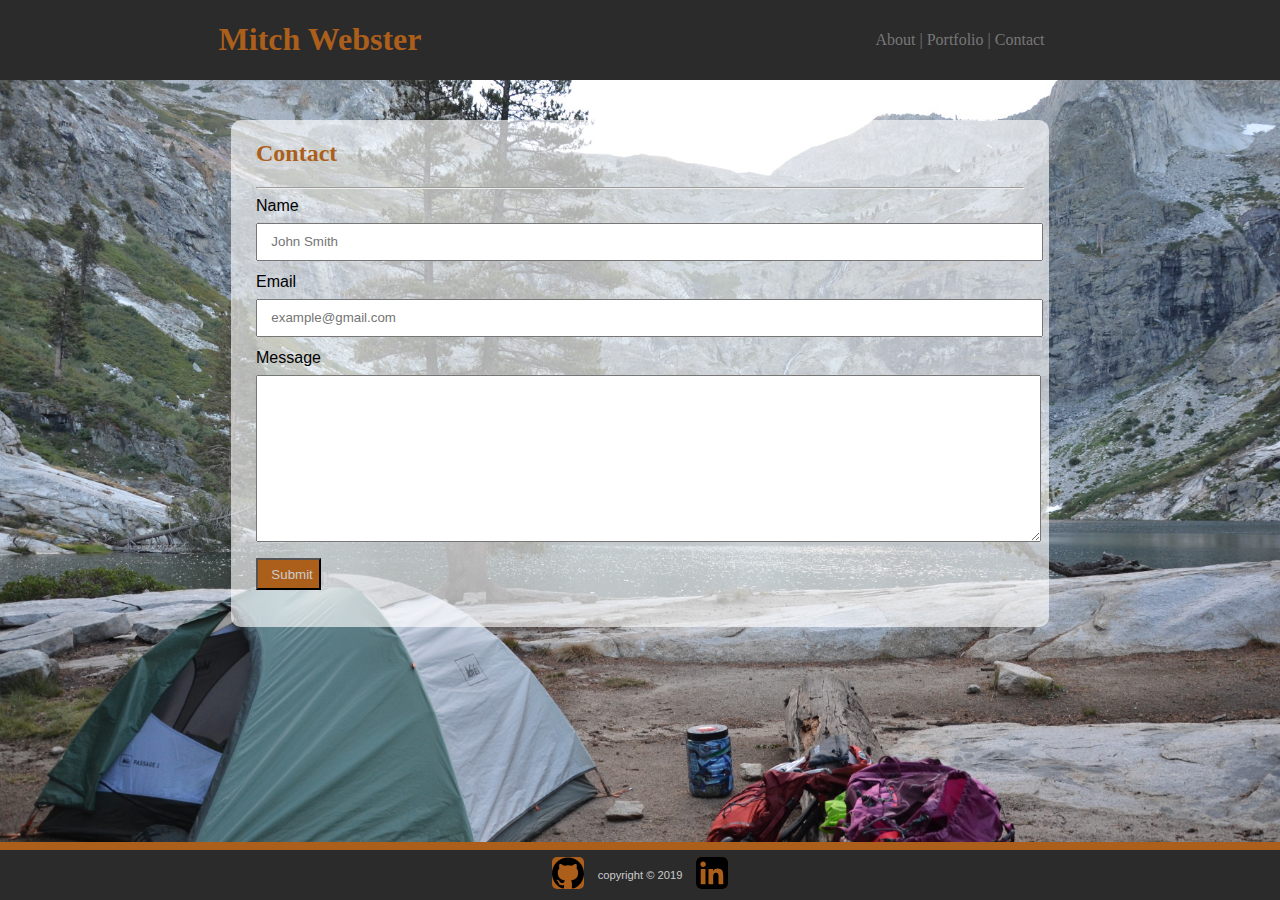
==== commit 846f226f: "some style changes, set up formspree for contact form" ====
--- a/contact.html
+++ b/contact.html
@@ -15,25 +15,29 @@
       <div class="myName"><h1>Mitch Webster</h1></div>
 
       <nav class="topNav">
-        <a href="index.html">About |</a>
-        <a href="portfolio.html">Portfolio |</a>
+        <a href="index.html">About </a>|
+        <a href="portfolio.html">Portfolio </a>|
         <a class="active" href="contact.html">Contact</a>
       </nav>
     </header>
 
     <main class="main">
-      <form class="content">
+      <form
+        class="content"
+        action="https://formspree.io/xgeowvyb"
+        method="POST"
+      >
         <div class="contentLabel"><h2>Contact</h2></div>
         <hr />
         <label for="name">Name</label>
-        <input type="text" id="name" name="name" placeholder="  John Smith" />
+        <input type="text" id="name" name="name" placeholder="John Smith" />
 
         <label for="email">Email</label>
         <input
           type="text"
           id="email"
           name="email"
-          placeholder="  example@gmail.com"
+          placeholder="example@gmail.com"
         />
 
         <label for="message">Message</label>
@@ -48,7 +52,10 @@
         <img src="assets/images/github.svg" />
       </a>
       <span class="footer">copyright &copy; 2019</span>
-      <a href="https://www.linkedin.com/feed/" target="blank">
+      <a
+        href="https://www.linkedin.com/in/mitch-webster-99886a183/"
+        target="blank"
+      >
         <img src="assets/images/linkedin.svg" />
       </a>
     </footer>
--- a/assets/css/style.css
+++ b/assets/css/style.css
@@ -21,7 +21,7 @@
 }
 
 p {
-  line-height: 2;
+  line-height: 1.5em;
 }
 
 img {
@@ -55,16 +55,17 @@
 .myName {
   position: relative;
   float: left;
-  width: 40%;
+  width: 50%;
   color: #ab5f1b;
 }
 
 .topNav {
   position: relative;
-  width: 35%;
+  width: 50%;
   margin-top: 23.5px;
   float: right;
   line-height: 200%;
+  color: #777777;
 }
 
 /* Main Container */
@@ -91,7 +92,7 @@
 
 .content {
   background-color: #ffffffa3;
-  width: 80%;
+  width: 60%;
   margin: auto;
   overflow: auto;
   padding-left: 25px;
@@ -100,6 +101,11 @@
   border-radius: 10px;
 }
 
+.about a {
+  text-decoration: none;
+  color: #ab5f1b;
+}
+
 /* About Me Picture */
 
 .picture {
@@ -111,6 +117,10 @@
 
 /* Contact Form */
 
+input {
+  padding-left: 1em;
+}
+
 #name {
   width: 100%;
   margin-top: 8px;
@@ -130,6 +140,9 @@
   height: 150px;
   margin-top: 8px;
   margin-bottom: 12px;
+  margin-right: 8px;
+  padding-top: 1em;
+  padding-left: 1em;
 }
 
 .submit {
@@ -151,14 +164,14 @@
 
 .banners {
   text-align: center;
-  position: absolute;
-  color: #cccccc;
-  bottom: -10px;
-  z-index: 10;
-  background-color: #5454525c;
+  /* position: absolute; */
+  /* color: #cccccc; */
+  /* bottom: -10px; */
+  /* z-index: 10; */
+  /* background-color: #54545200; */
   width: 100%;
   height: 35px;
-  padding-top: 10px;
+  /* padding-top: 10px; */
 }
 
 /* Footer */
